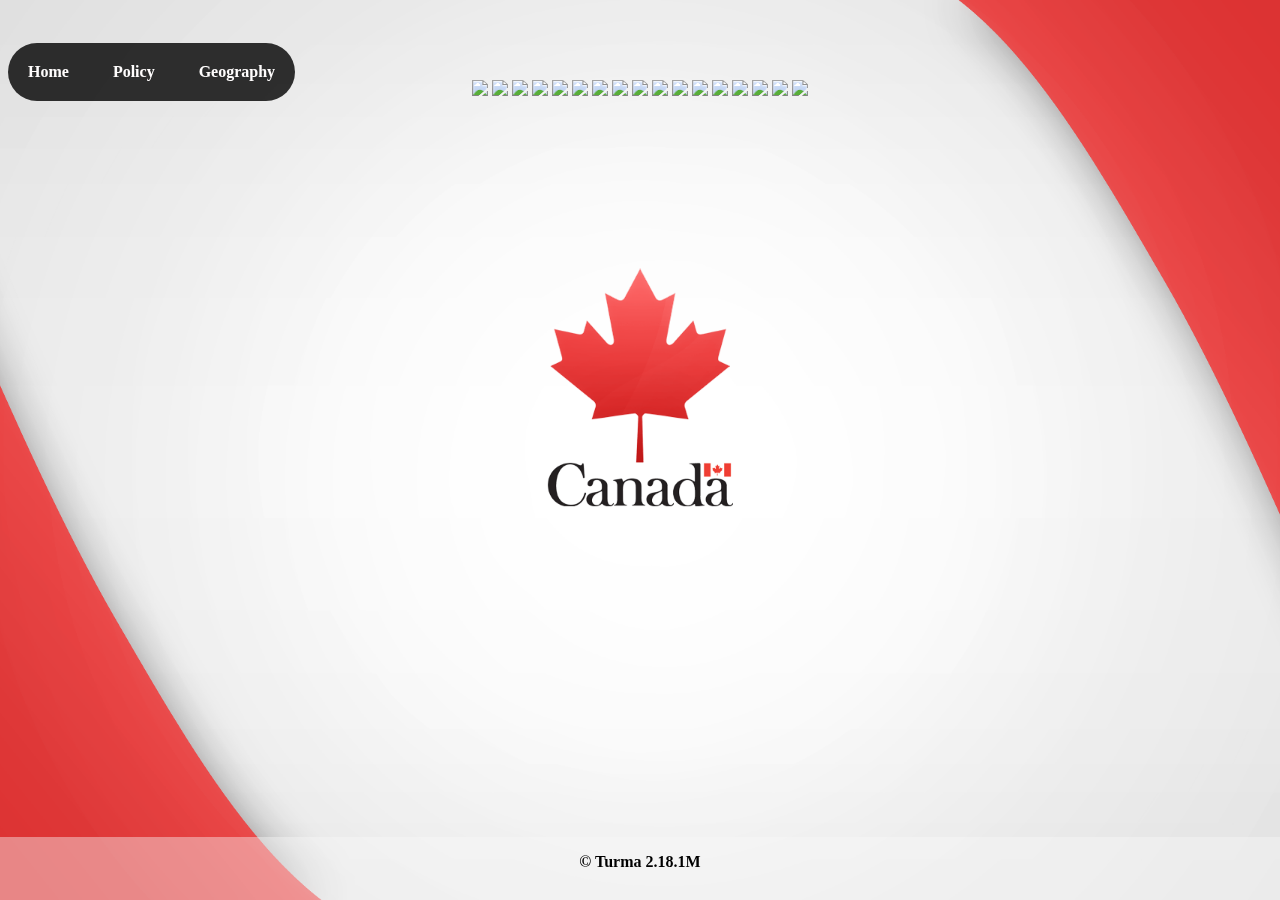
==== geografia.html @ 98d23427 "Add files via upload" ====
<!DOCTYPE html>
<html lang="pt-br">
<head>
    <meta charset="UTF-8">
    <meta http-equiv="X-UA-Compatible" content="IE=edge">
    <meta name="viewport" content="width=device-width, initial-scale=1.0">
    <link rel="stylesheet" href="css/prin.css">
    <title>Geografia canadense</title>
</head>
<body>

  <div>
    
    <nav id="menu-h">
      <ul>
          <li>
              <a href="index.html">
                  Home
              </a>
          </li>

          <li><a href='politica.html'>Policy</a></li>
          
          <li><a href="geografia.html">Geography</a></li>
         
      </ul>

    </nav>
  </div>

      <br> <br> <br> <br> 
      
    <center >
        <img src="img geografia/1.jpg" style="width:90%">
        <img src="img geografia/2.jpg" style="width:90%">
        <img src="img geografia/3.jpg" style="width:90%">
        <img src="img geografia/4.jpg" style="width:90%">
        <img src="img geografia/5.jpg" style="width:90%">
        <img src="img geografia/6.jpg" style="width:90%">
        <img src="img geografia/7.jpg" style="width:90%">
        <img src="img geografia/8.jpg" style="width:90%">
        <img src="img geografia/9.jpg" style="width:90%">
        <img src="img geografia/10.jpg" style="width:90%">
        <img src="img geografia/11.jpg" style="width:90%">
        <img src="img geografia/12.jpg" style="width:90%">
        <img src="img geografia/13.jpg" style="width:90%">
        <img src="img geografia/14.jpg" style="width:90%">
        <img src="img geografia/15.jpg" style="width:90%">
        <img src="img geografia/16.jpg" style="width:90%">
        <img src="img geografia/17.jpg" style="width:90%">
    </center>


    <footer id="rodape">
      <p>&copy; Turma 2.18.1M</p>
    </footer>
    
</body>
</html>
---- css/prin.css ----
body{
  
  height: 100%;
  background: url(bam.png);
  background-repeat: no-repeat;
  background-position: center;
  background-size: cover;
  background-attachment: fixed;
}


ul{
  justify-content: space-between;
  border-radius: 40px;
  position: fixed;
  background-color:  rgba(4, 4, 4, 0.82);
  bottom: 87%; 
}


li{
  font-weight: bold;
}


#menu-h ul {
    list-style: none;
    padding: 0;
}

#menu-h ul li {
    display: inline;
}


#menu-h ul li a {
    color: rgb(255, 253, 253);
    padding: 20px;
    display: inline-block;
    text-decoration:none ;
    transition: background .4s;
}


#menu-h ul li a:hover {
    background-color: rgba(255, 255, 255, 0.829);
    text-decoration: underline;
    border-radius: 40px;
    color: black;
}


footer{

  font-weight: bold;
  text-align: center;
  background: #f9f9f86c;
  width: 100%;
  height: 7%;
  position:fixed;
  bottom: 0;
  left: 0;
  }
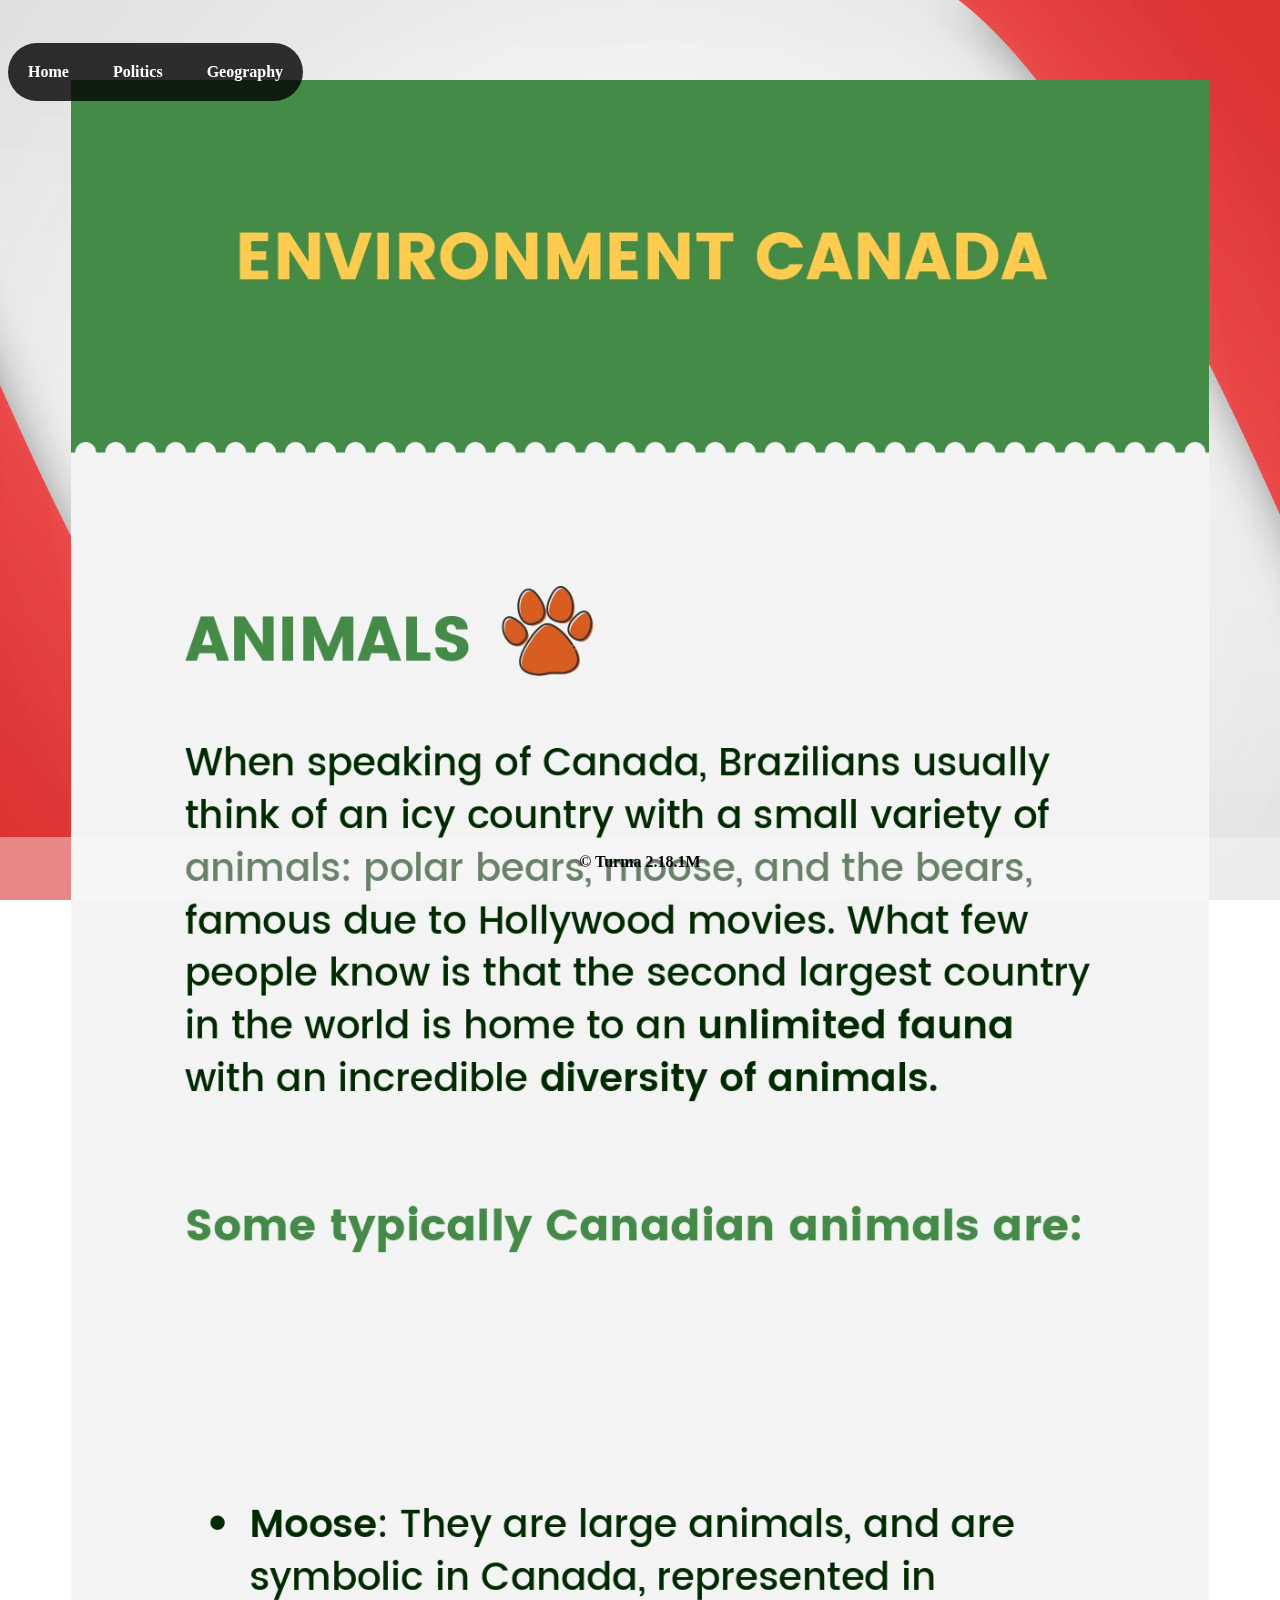
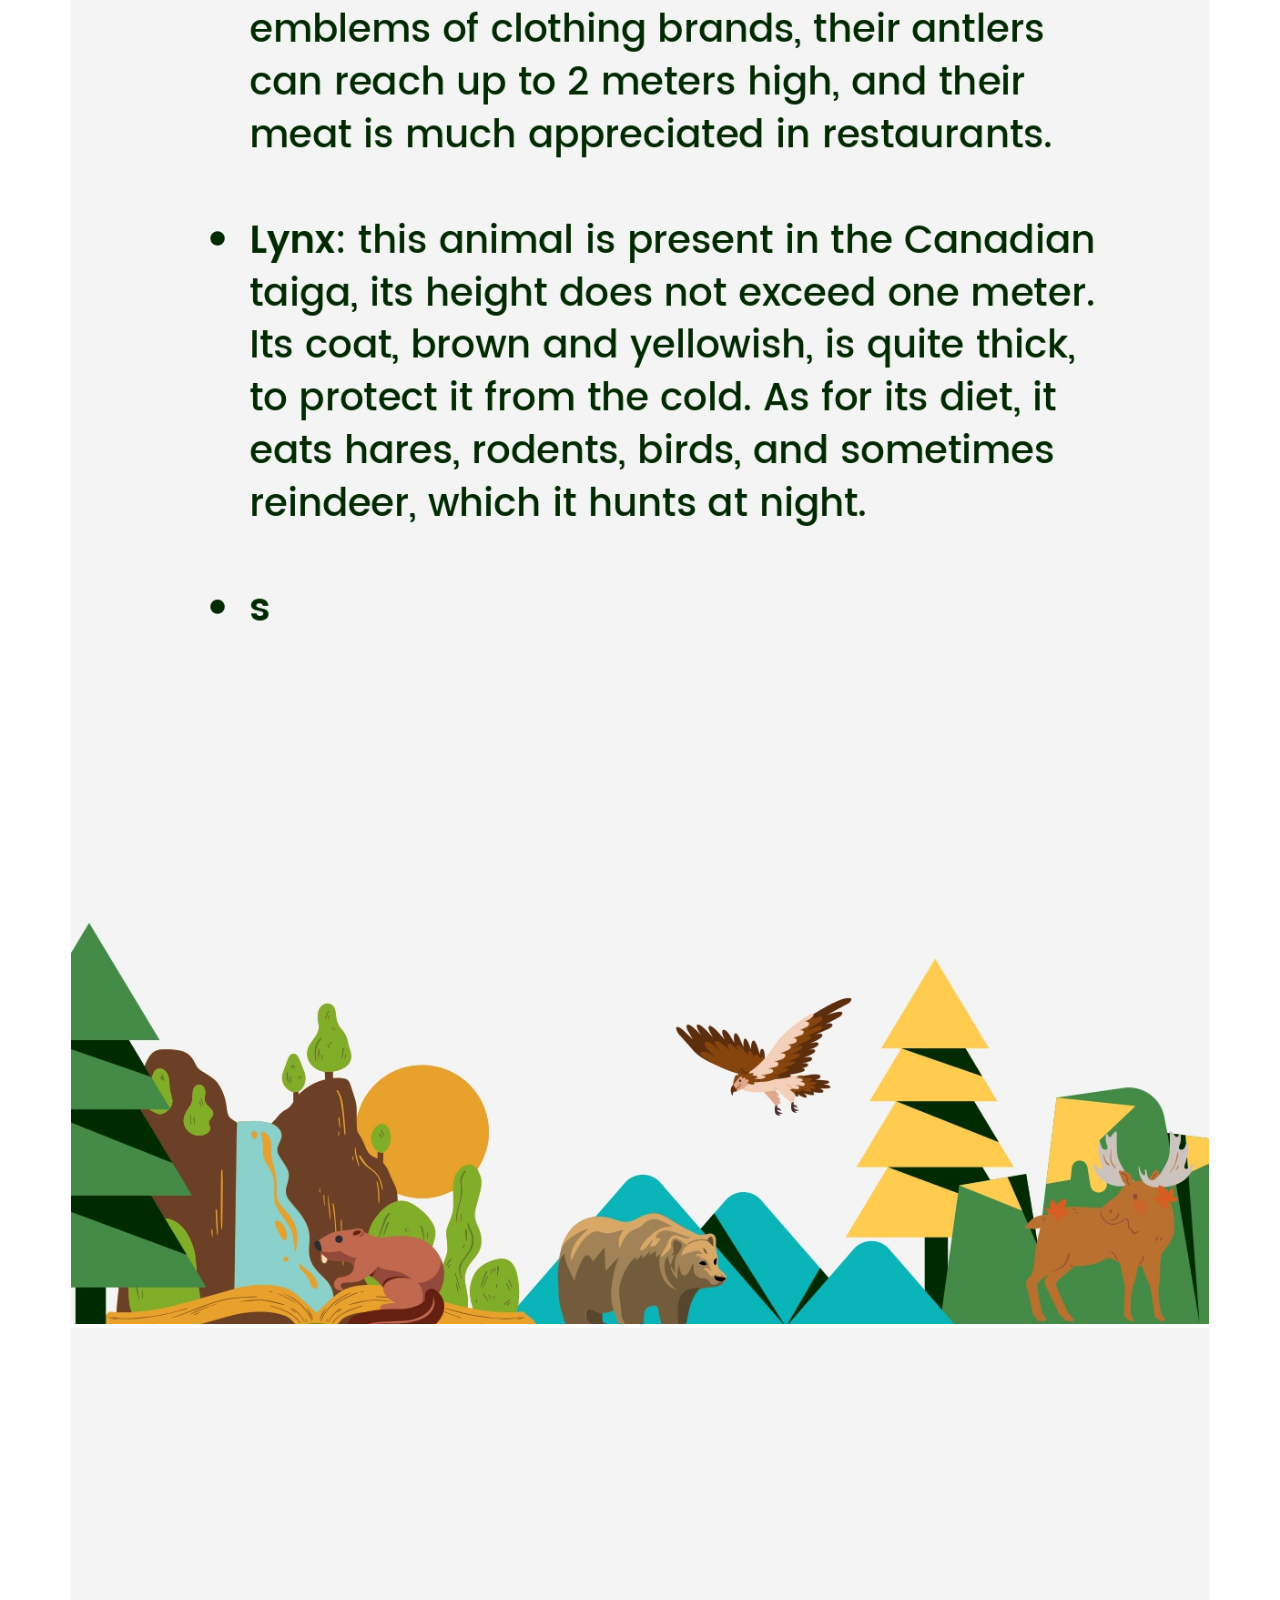
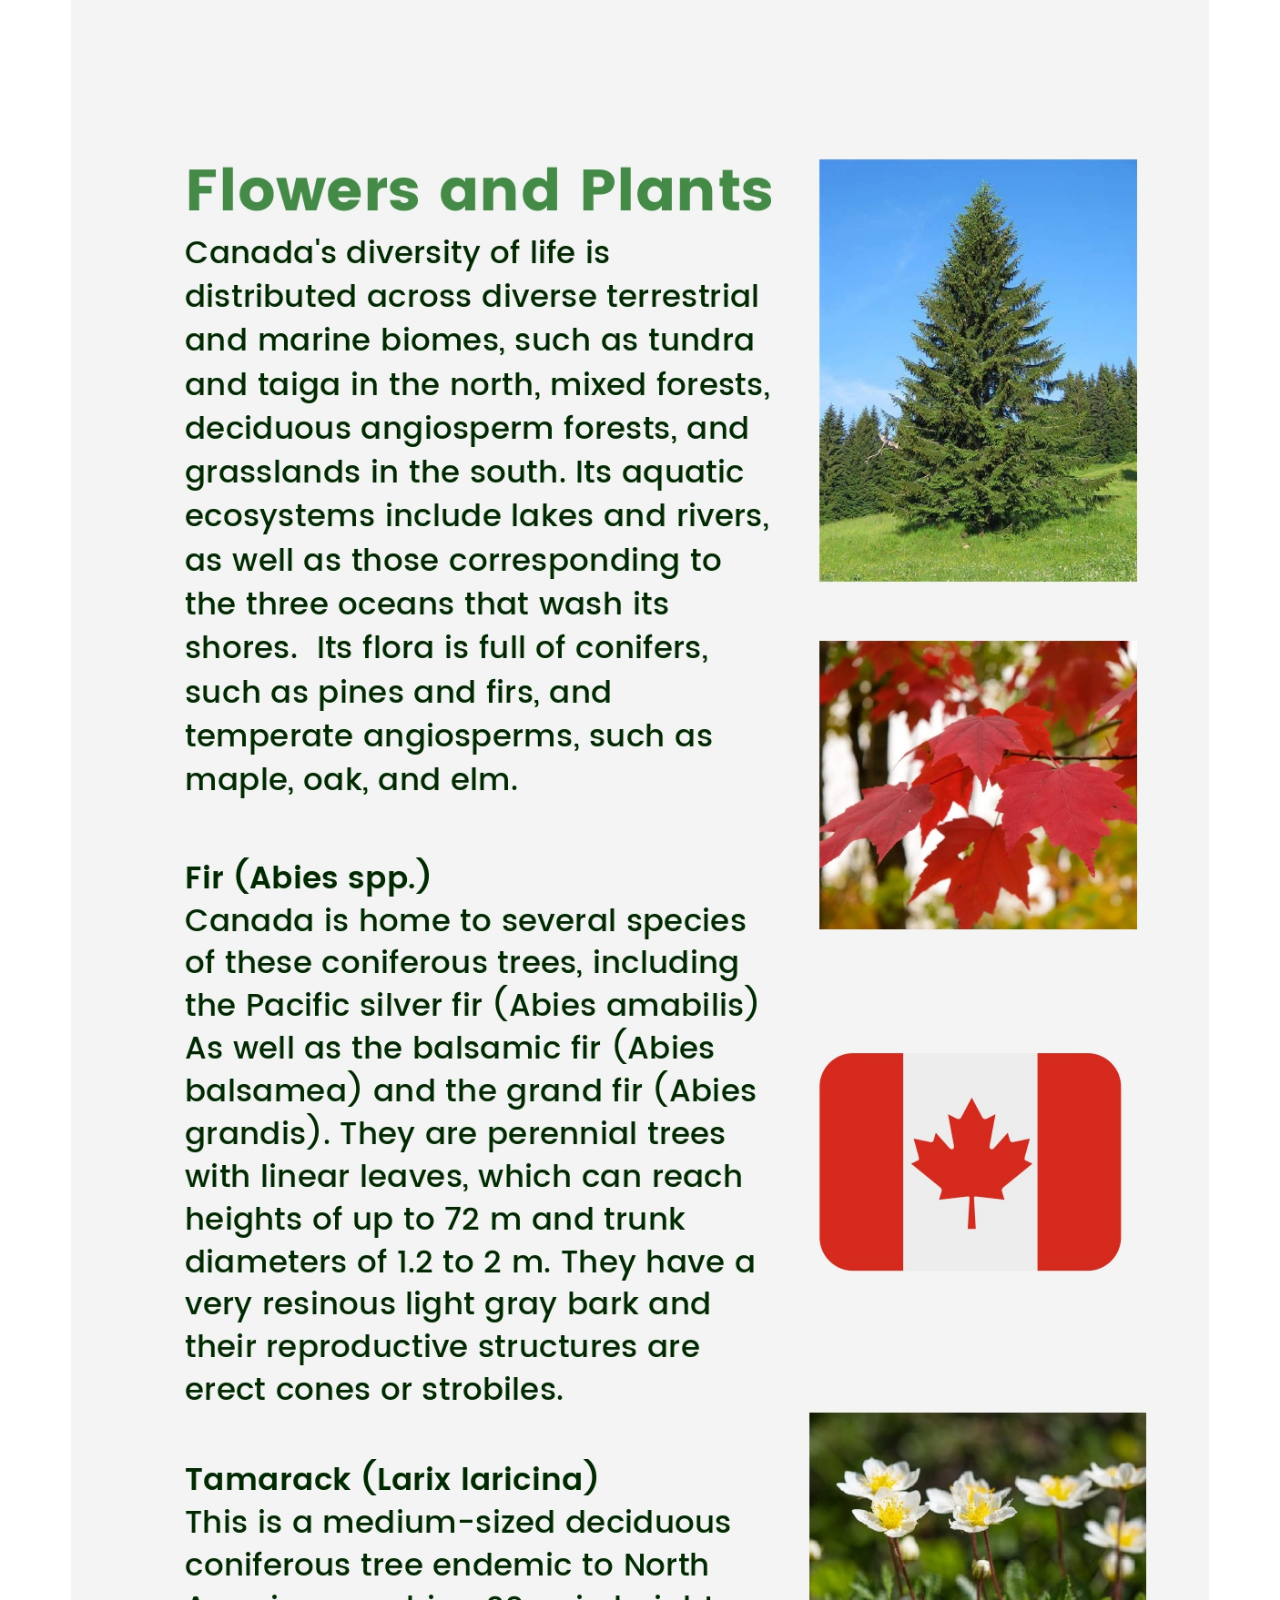
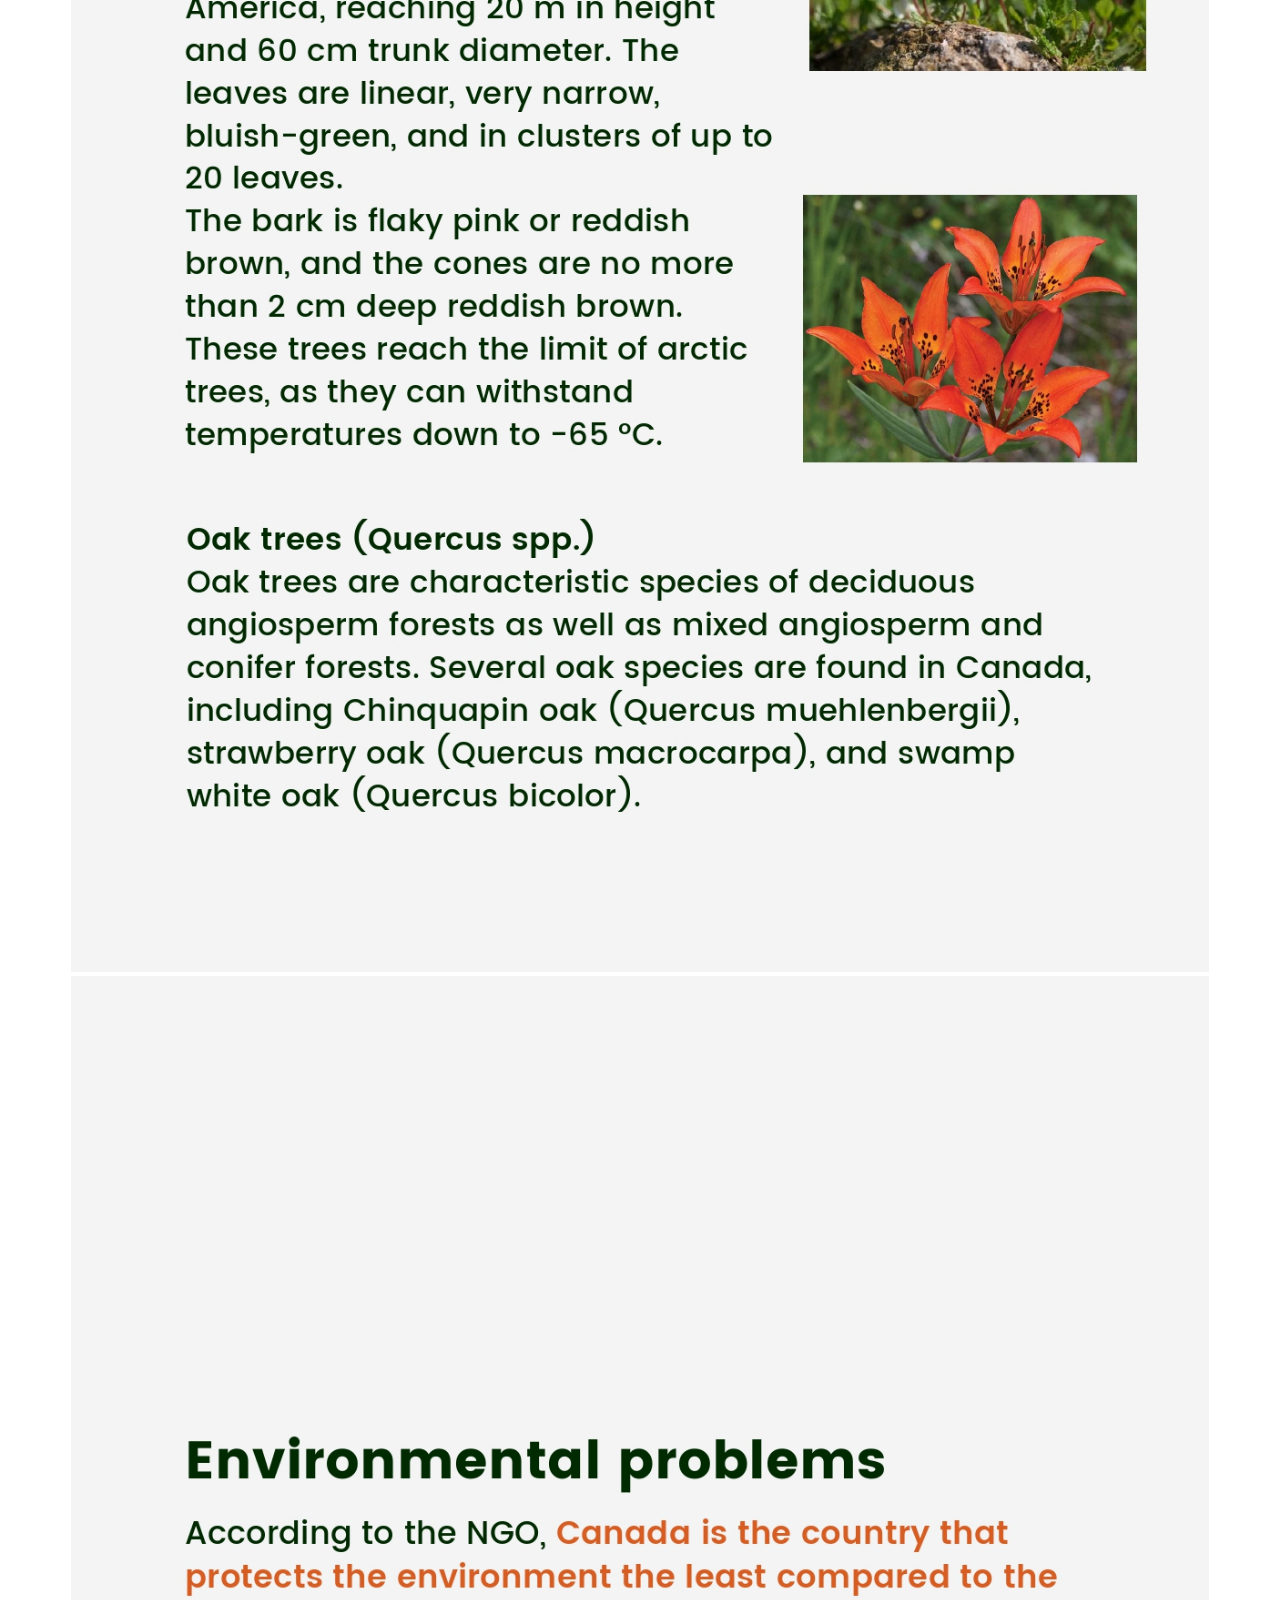
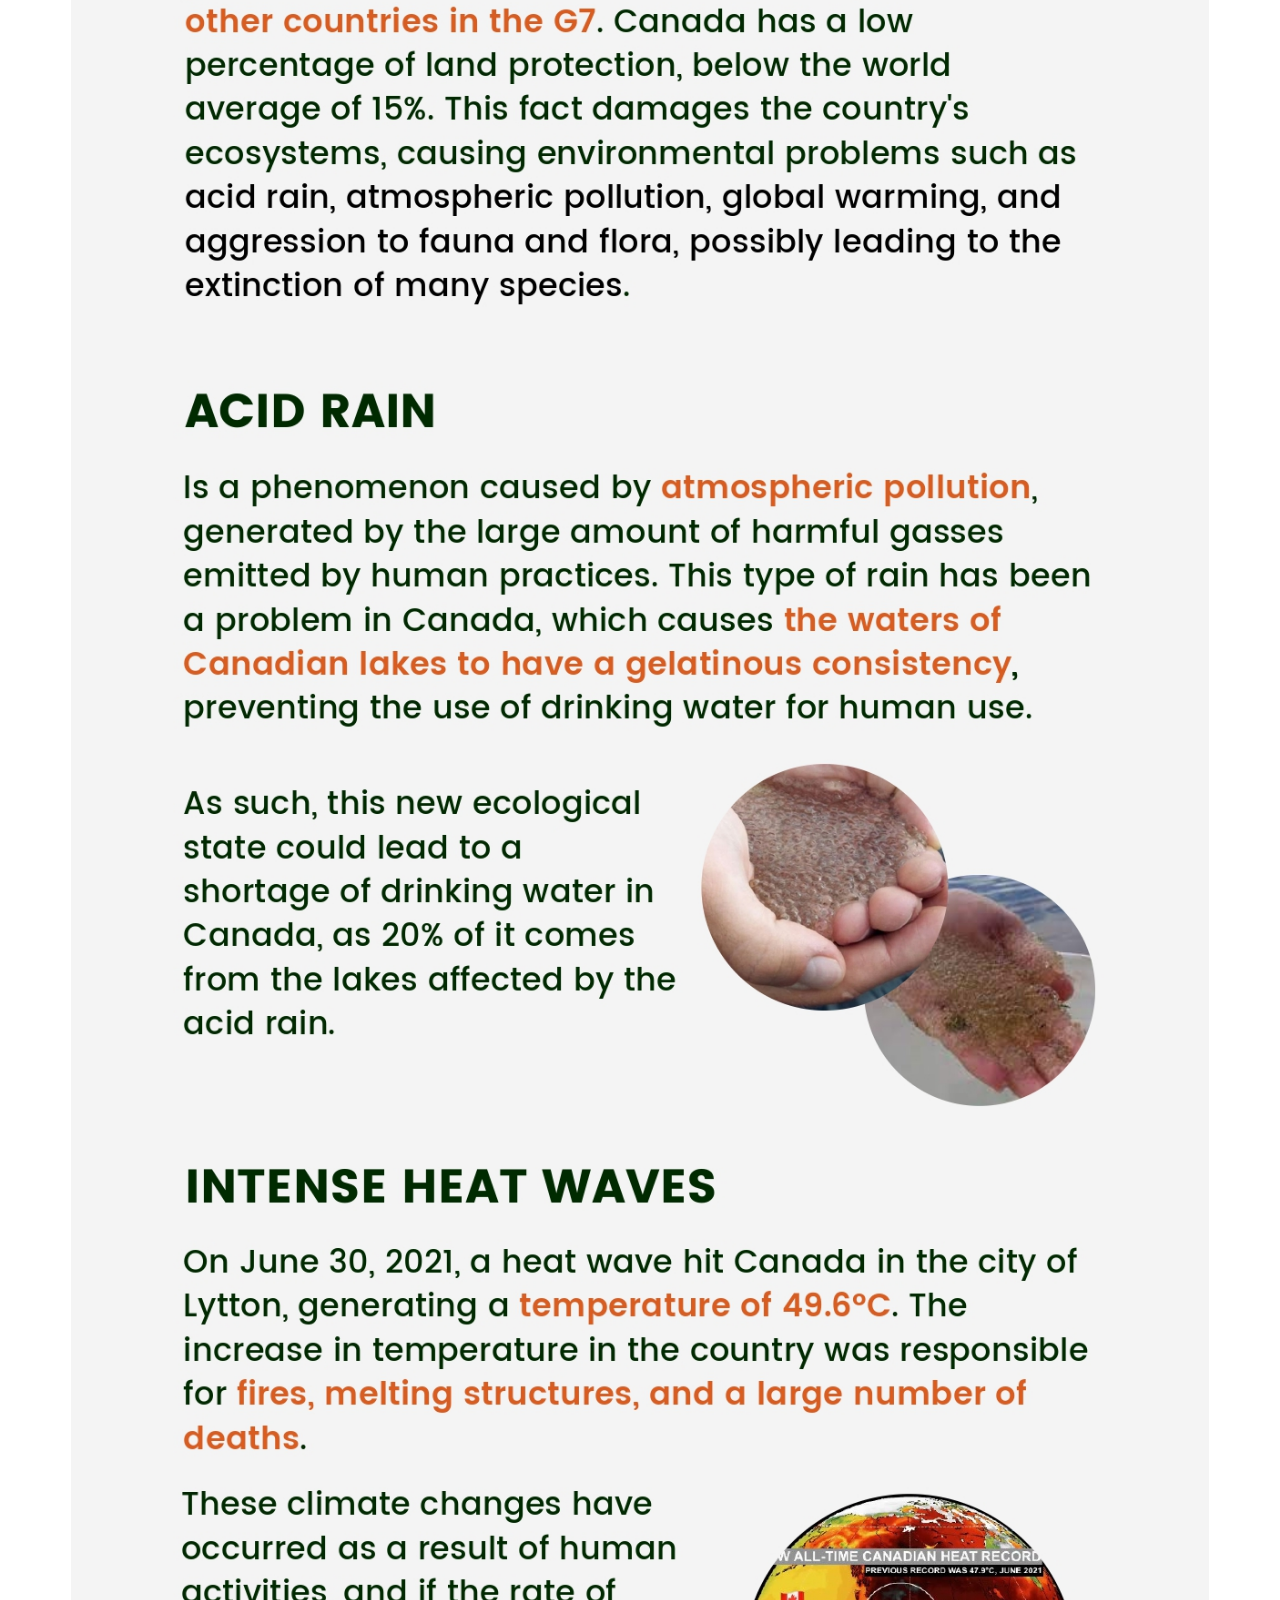
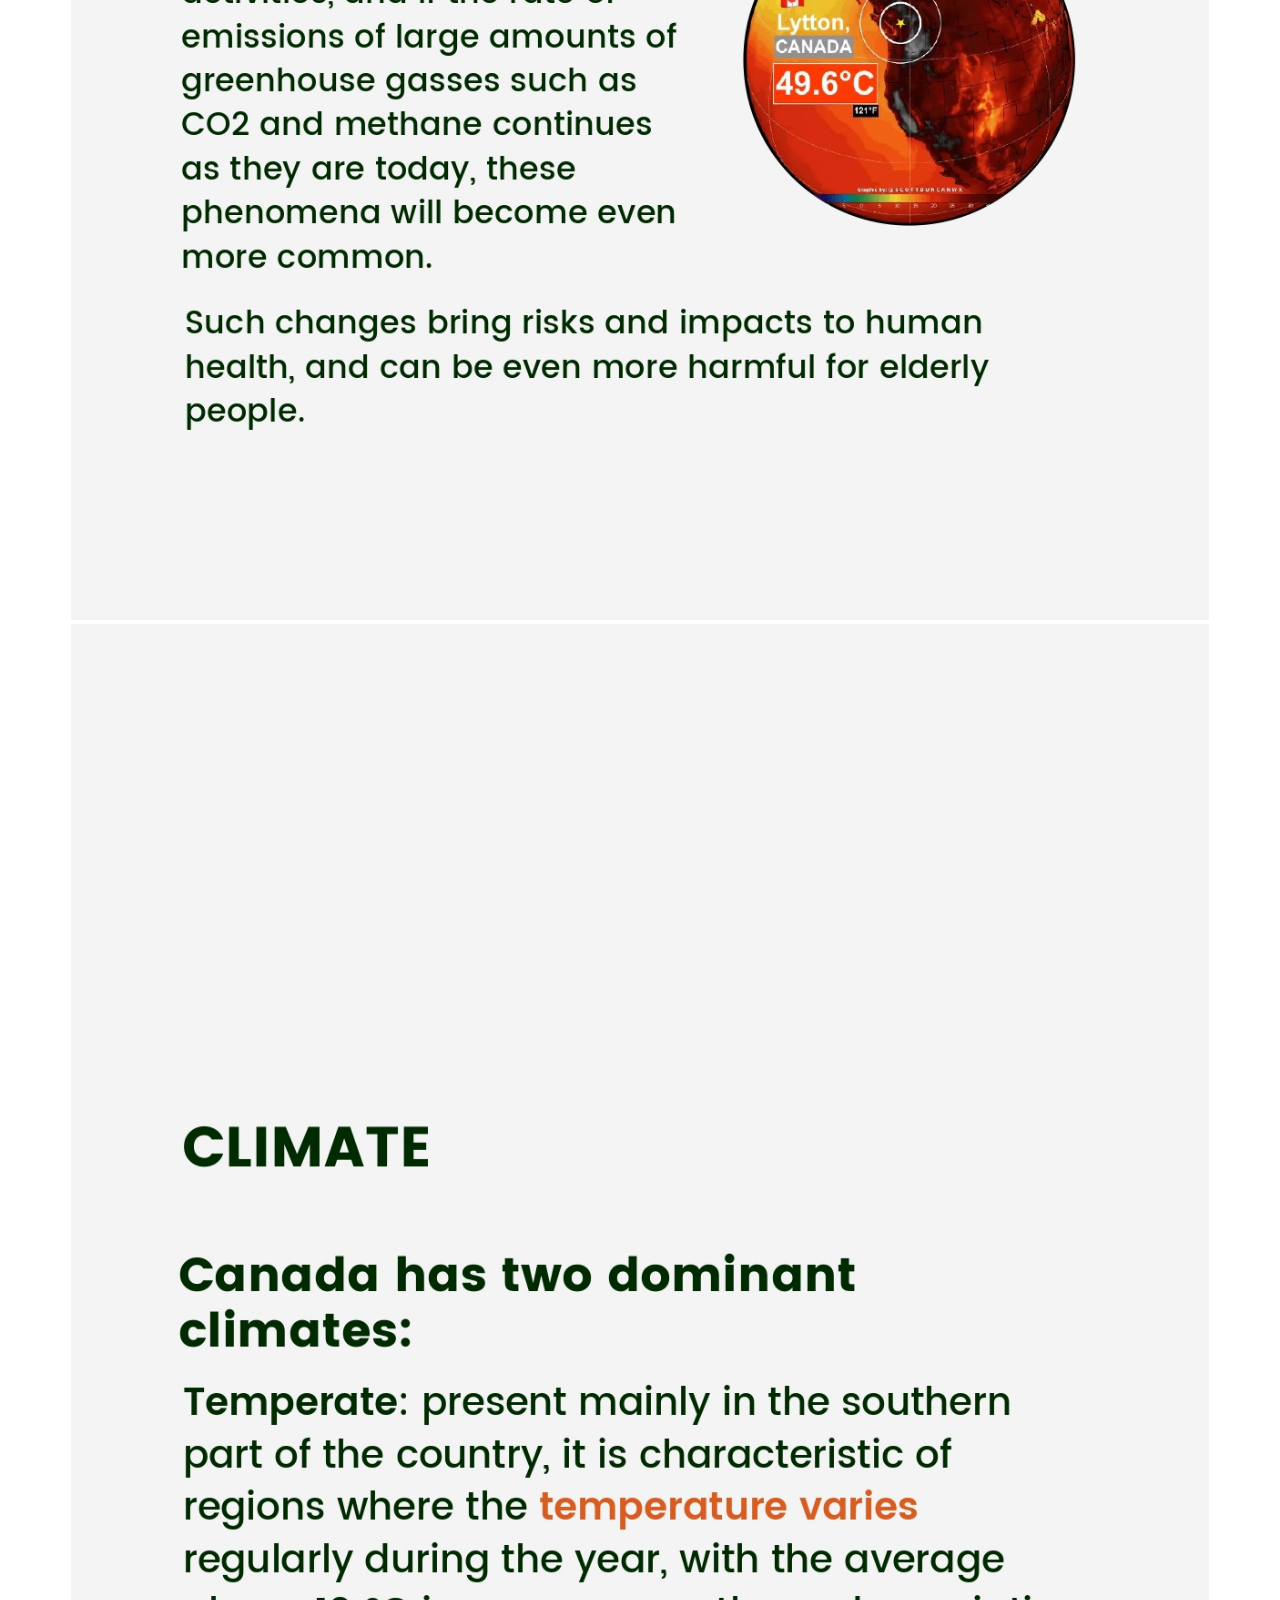
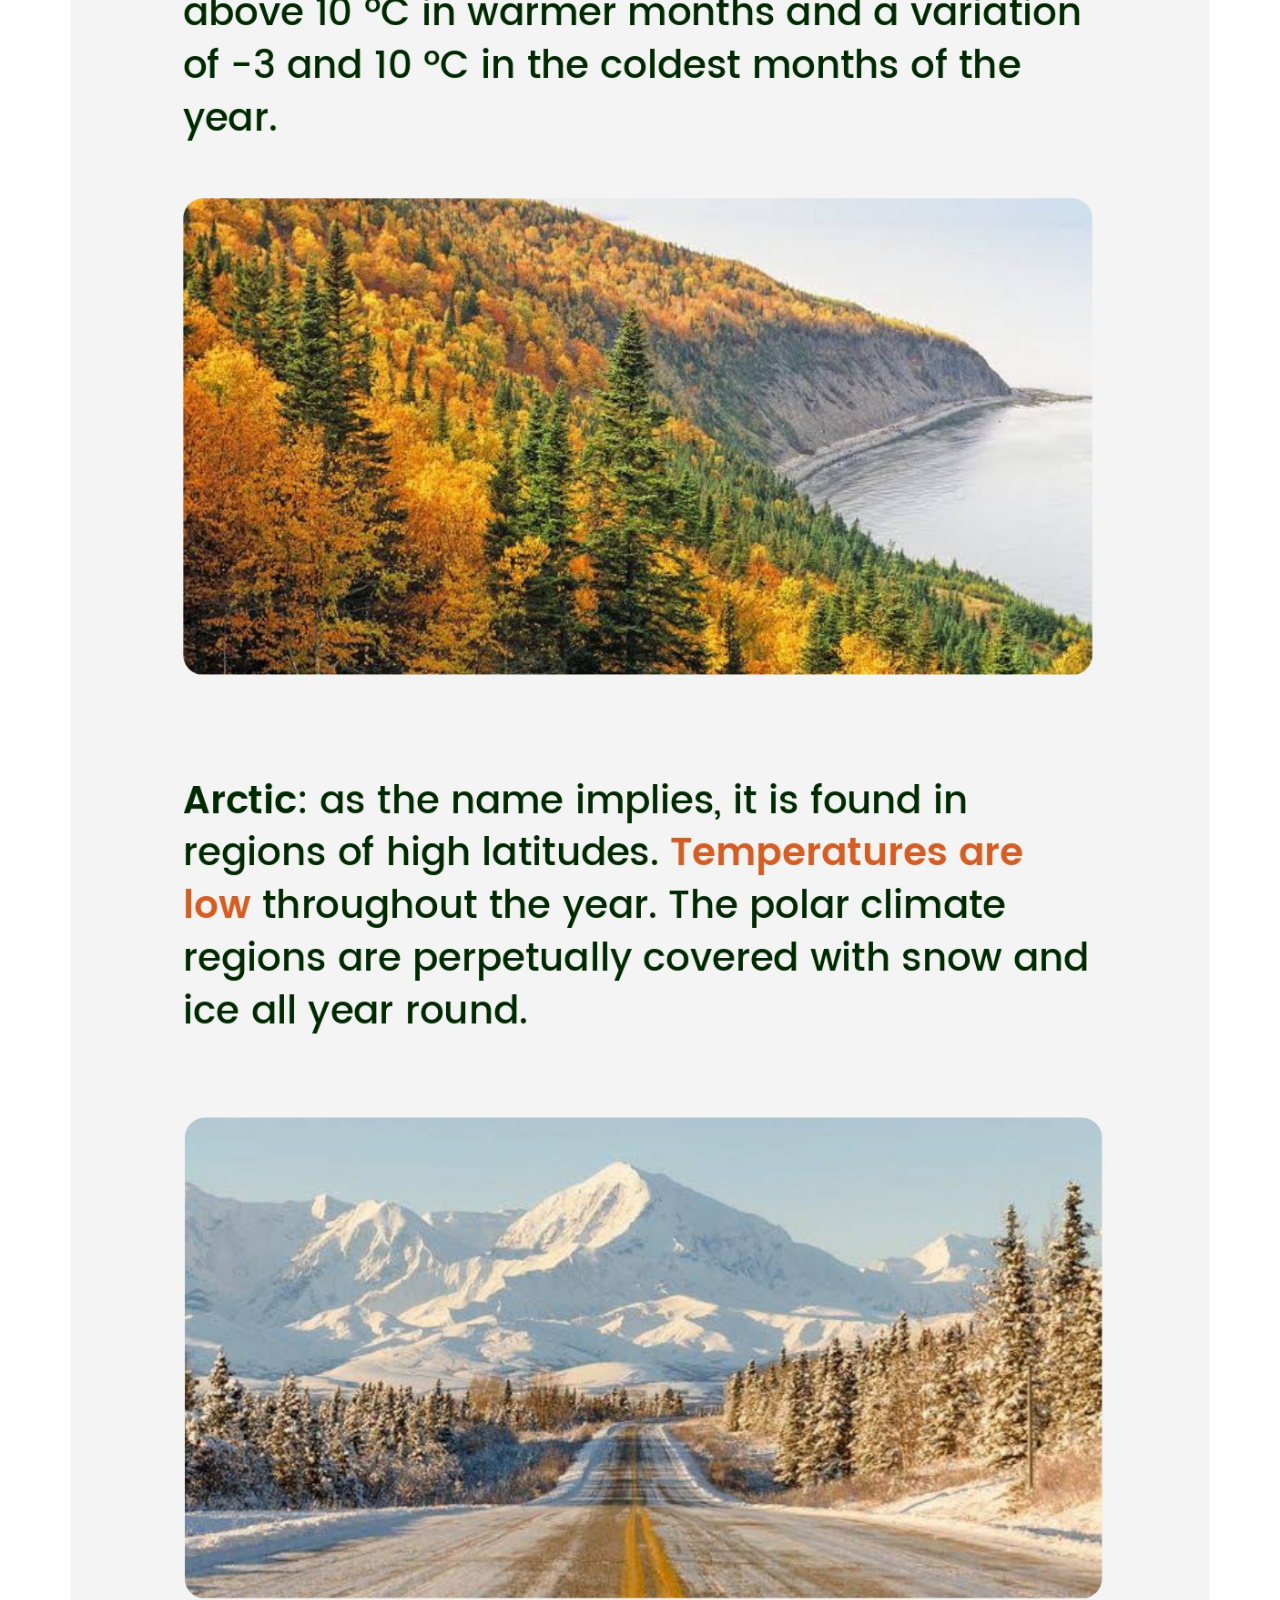
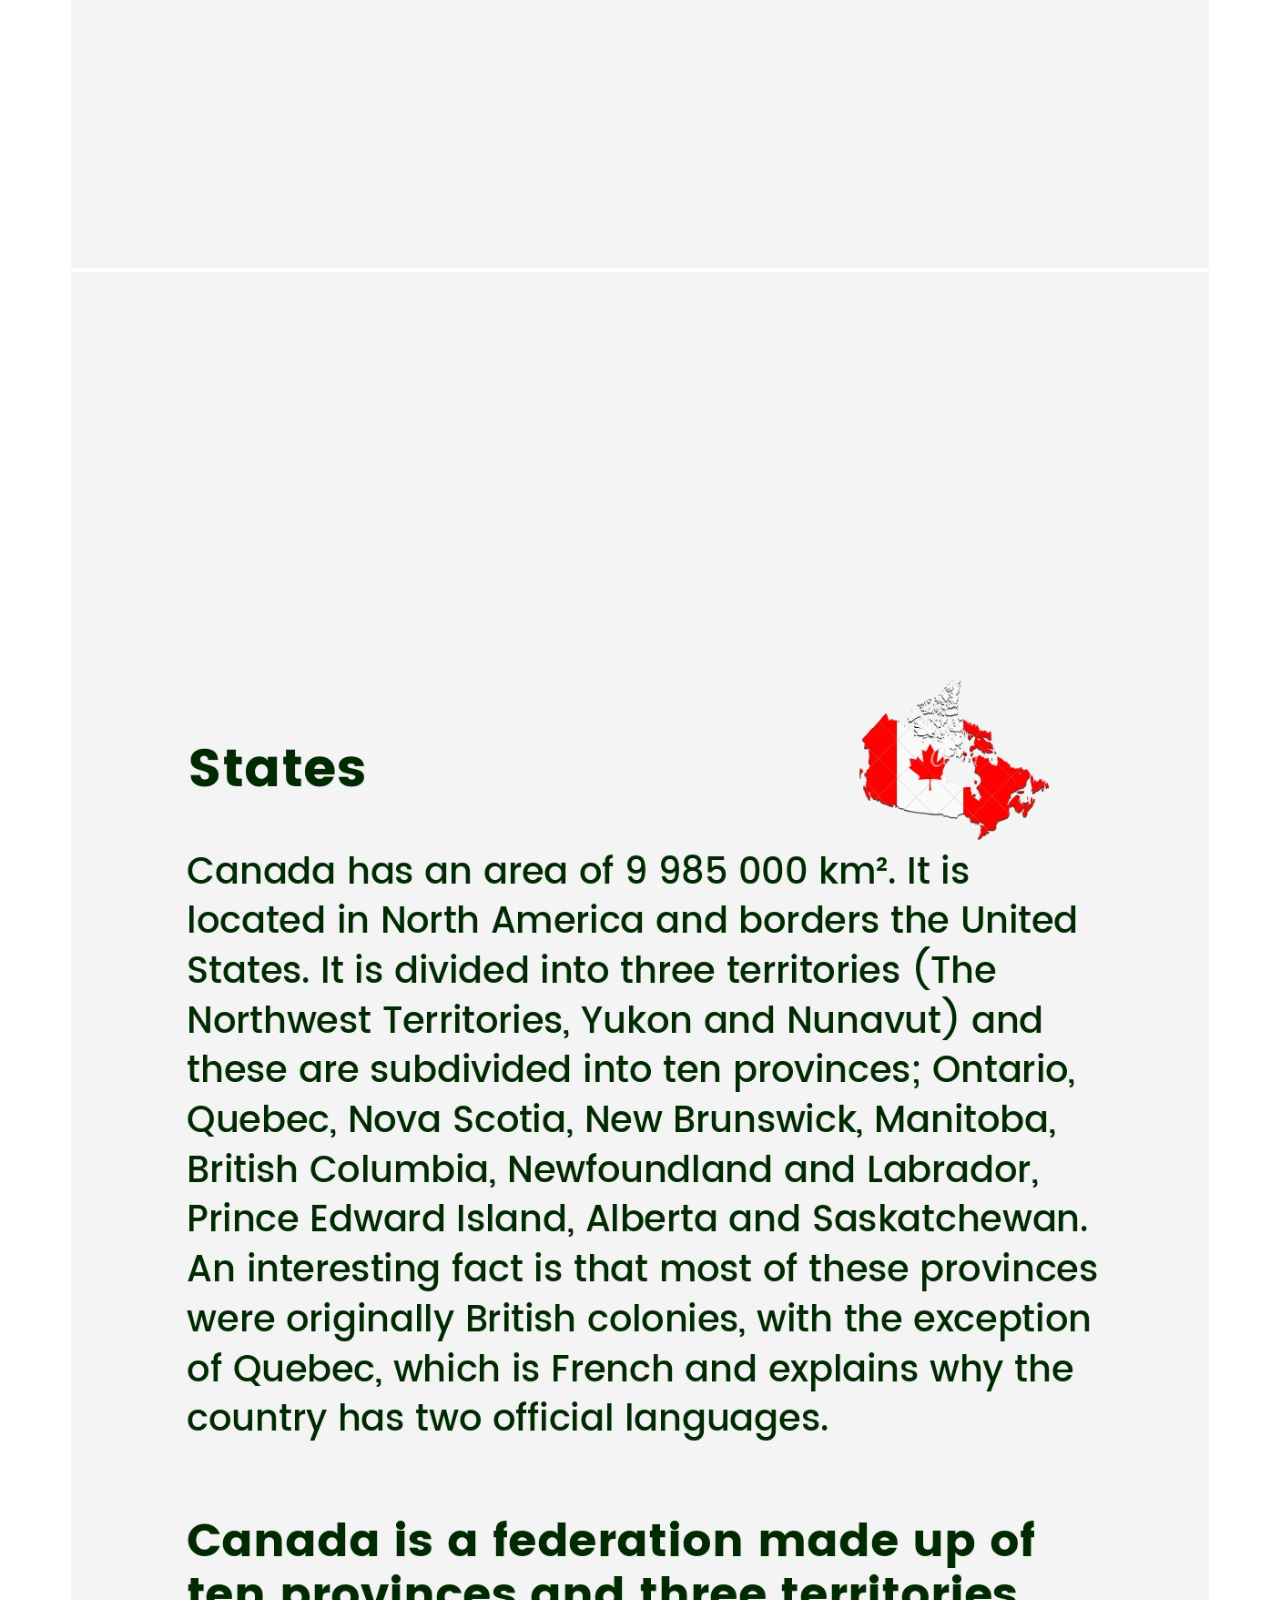
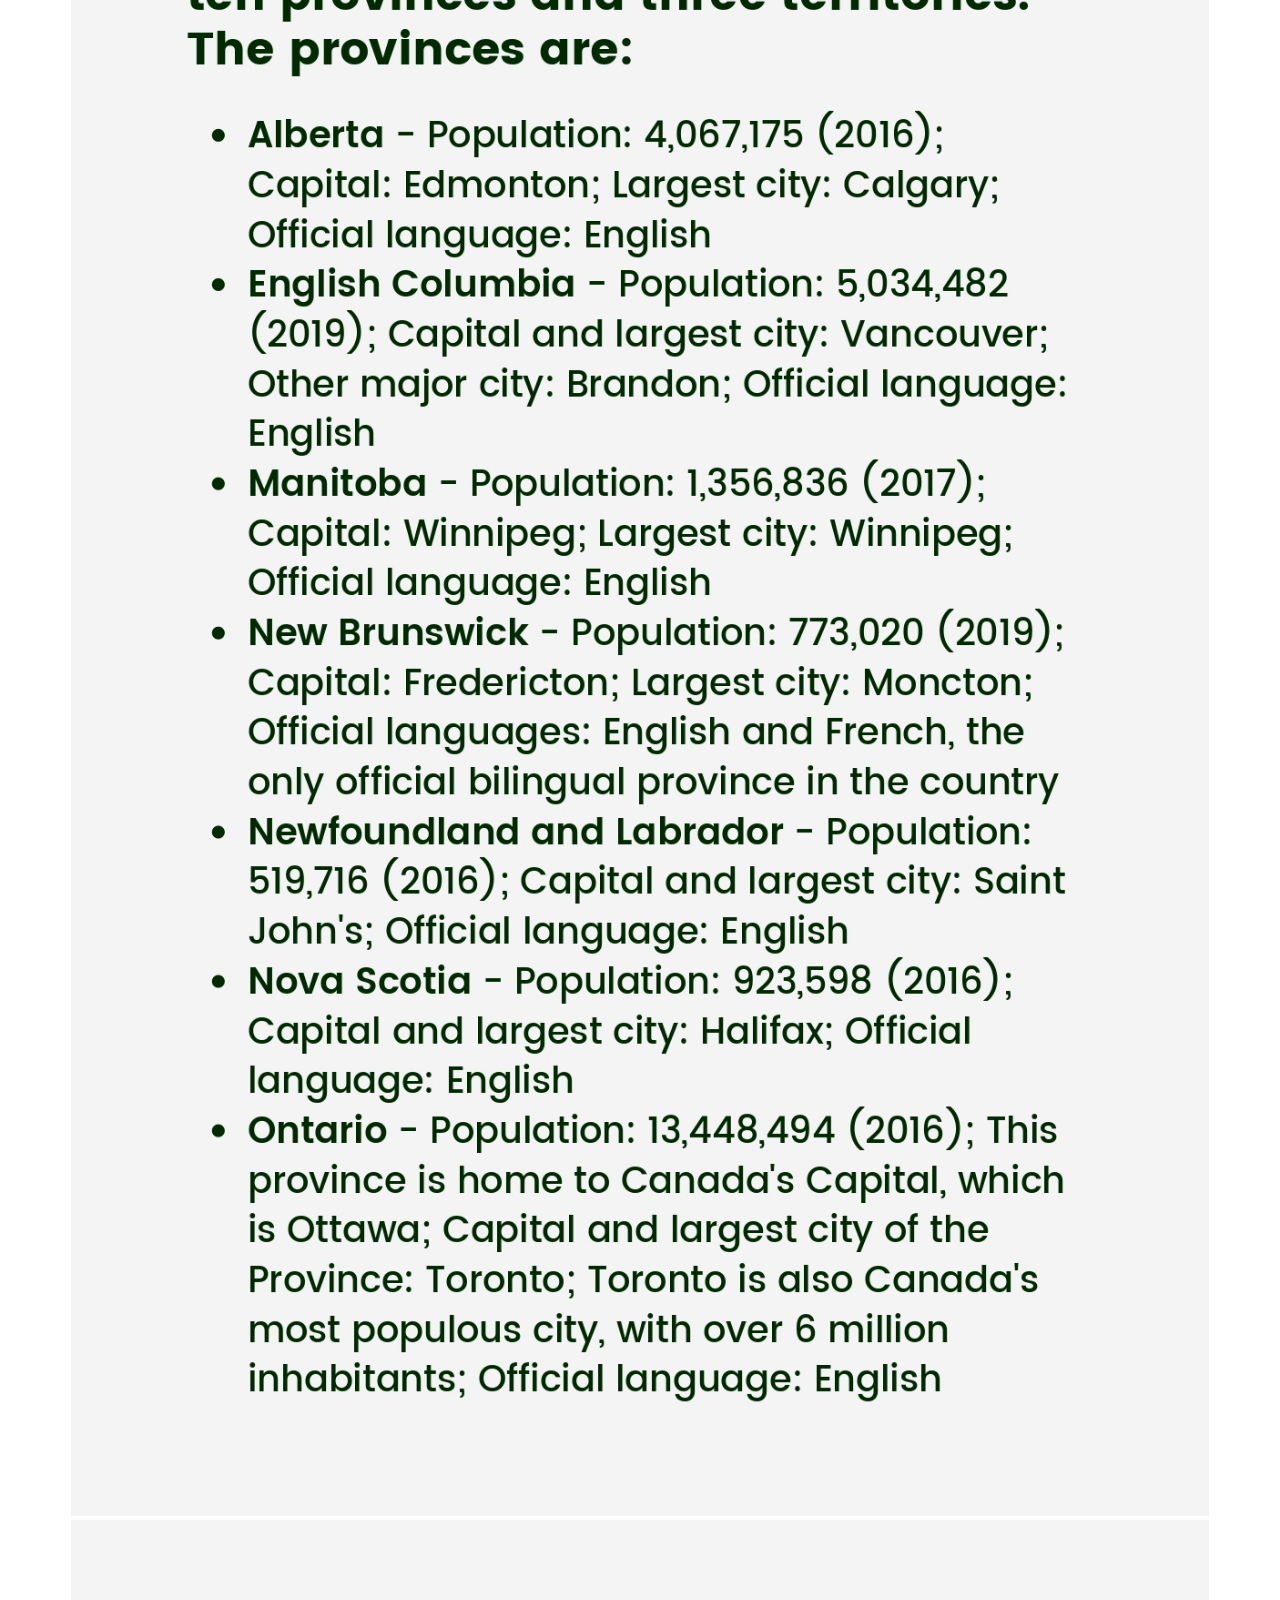
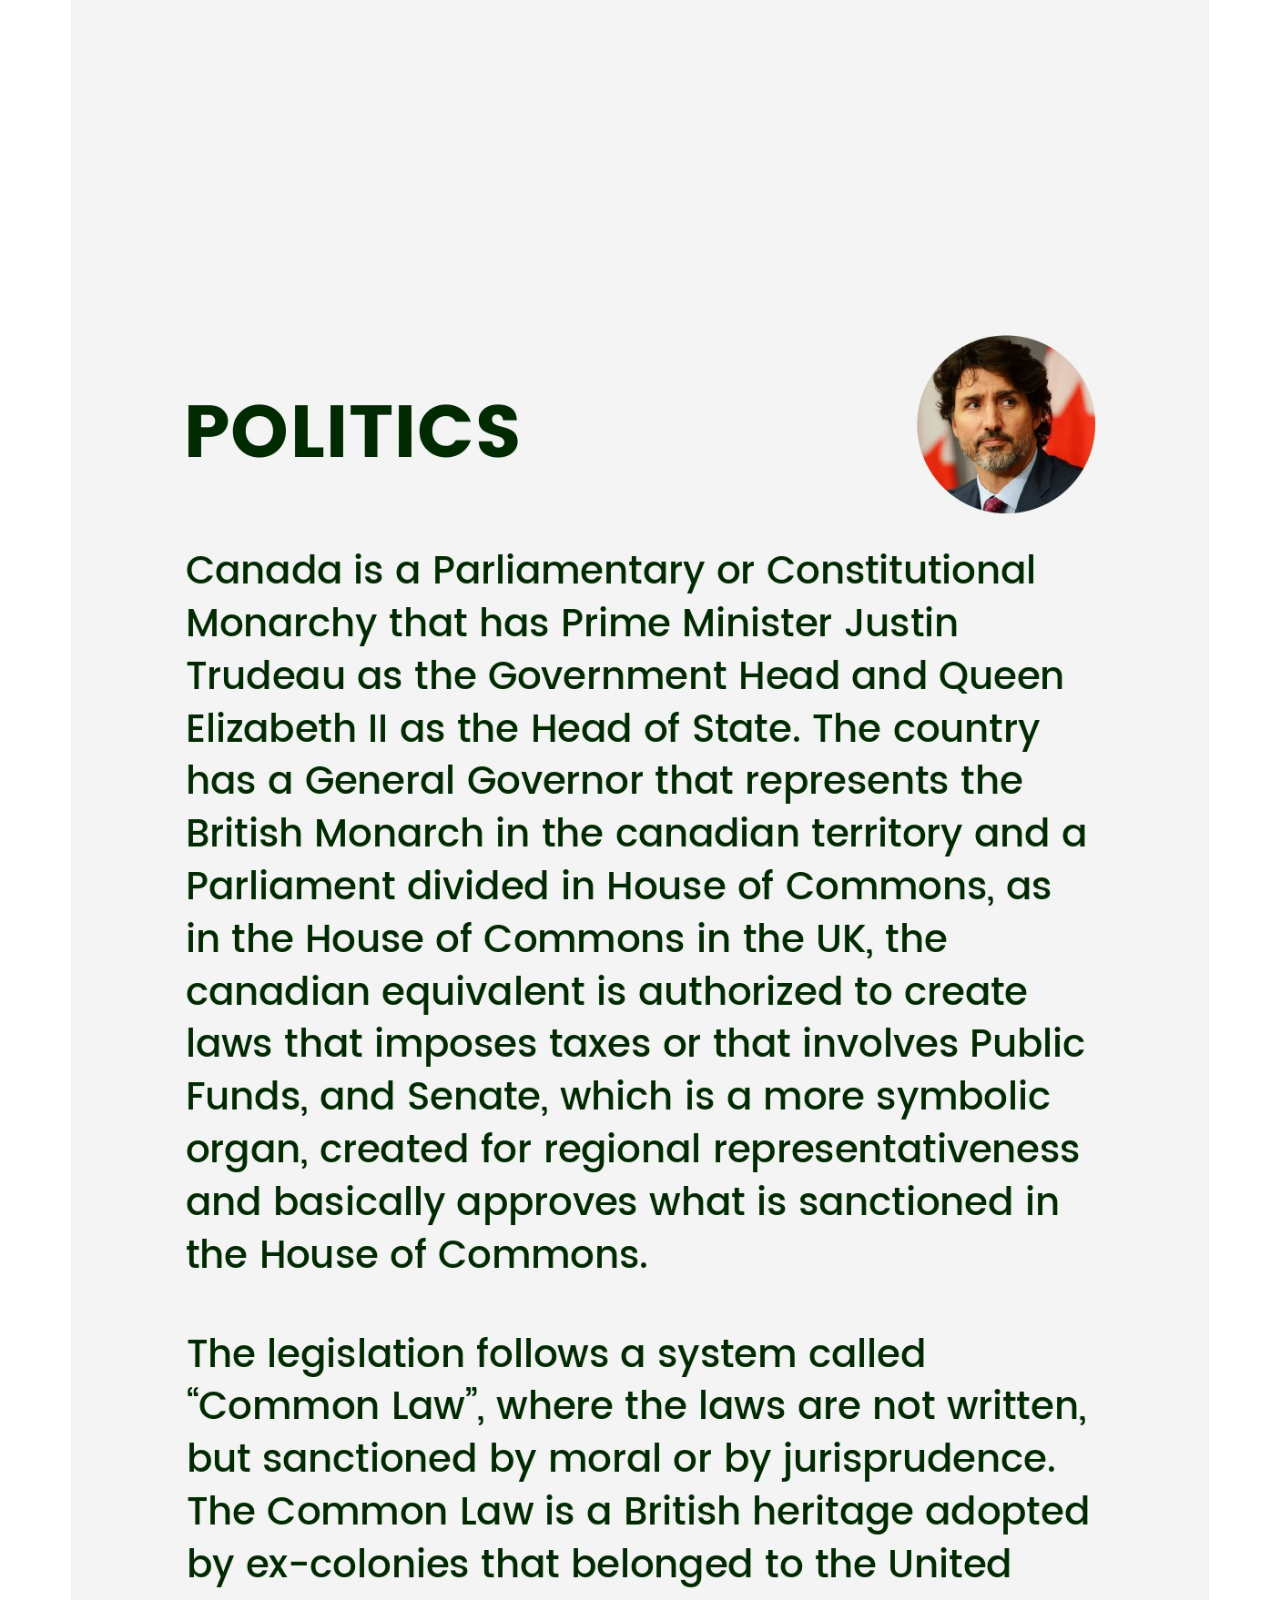
==== commit 8c15620f: "Update geografia.html" ====
--- a/geografia.html
+++ b/geografia.html
@@ -19,7 +19,7 @@
               </a>
           </li>
 
-          <li><a href='politica.html'>Policy</a></li>
+          <li><a href='politica.html'>Politics</a></li>
           
           <li><a href="geografia.html">Geography</a></li>
          
@@ -56,4 +56,4 @@
     </footer>
     
 </body>
-</html>+</html>
